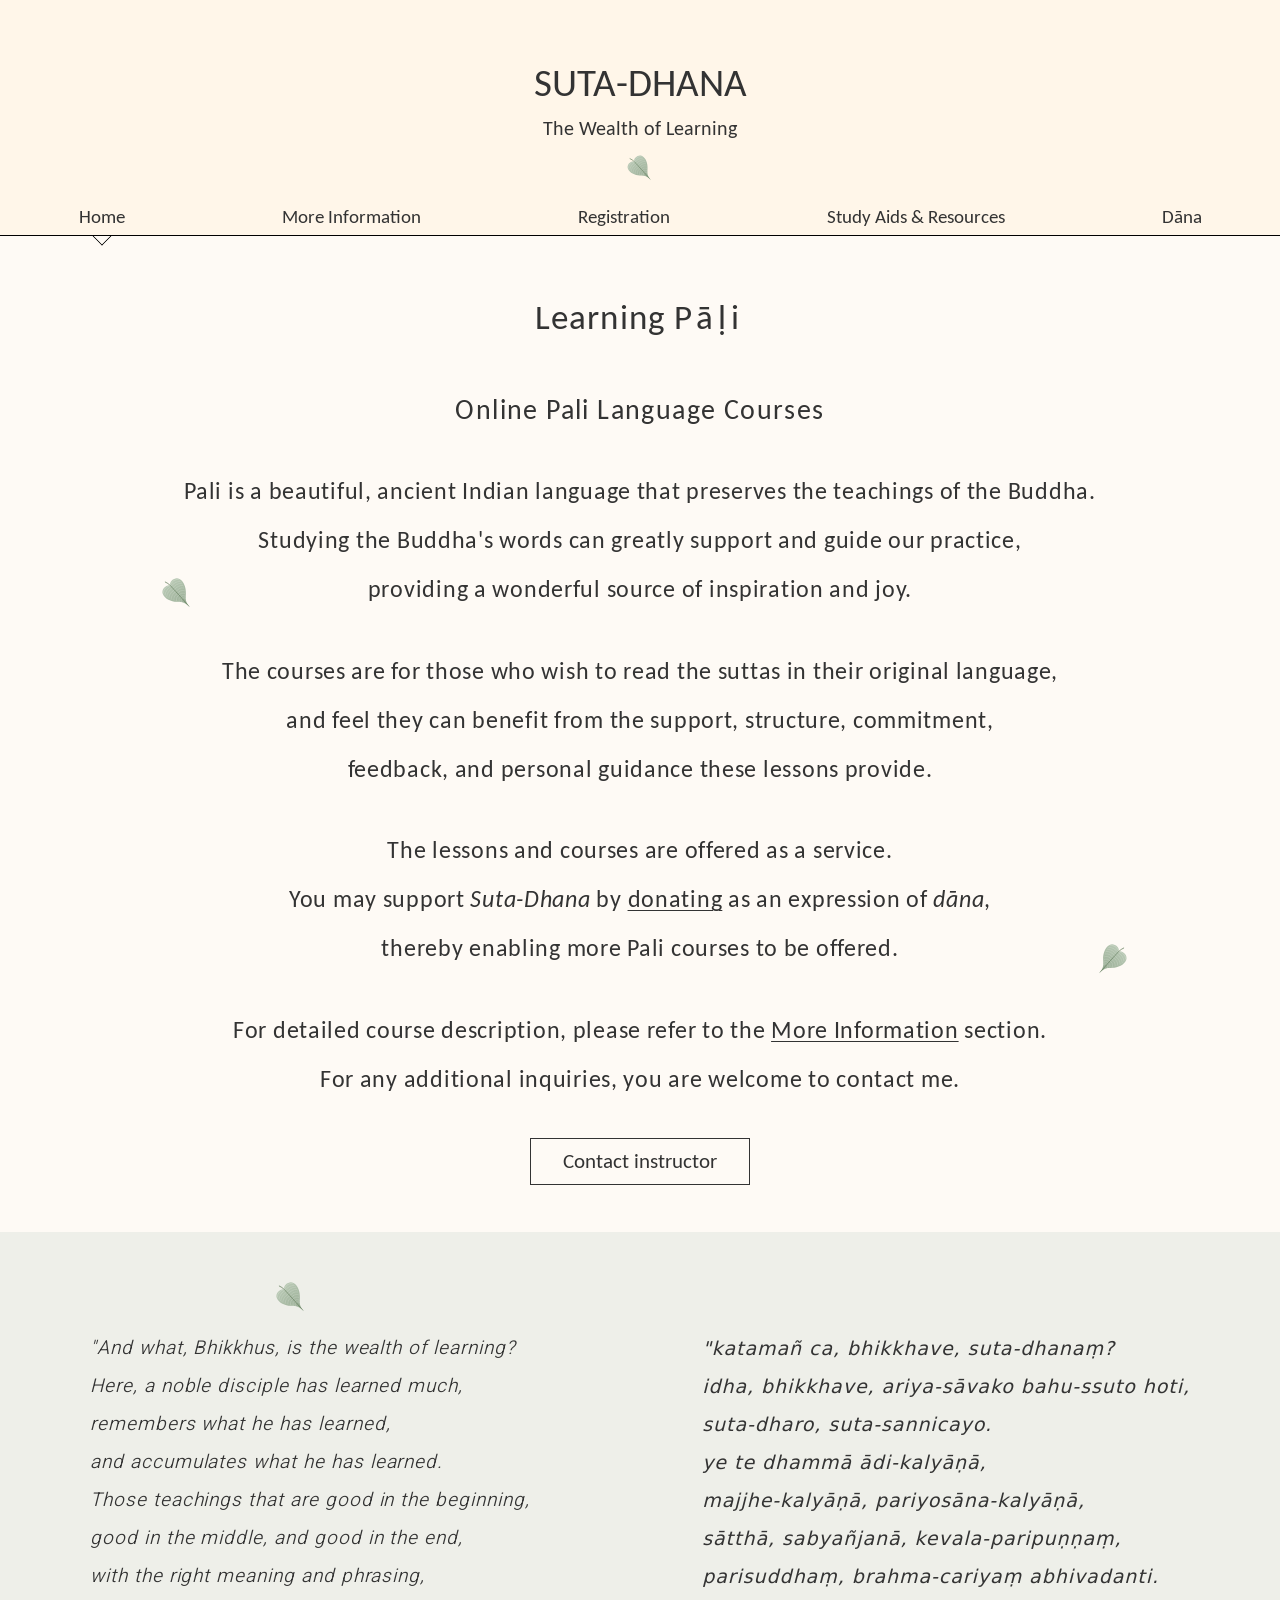
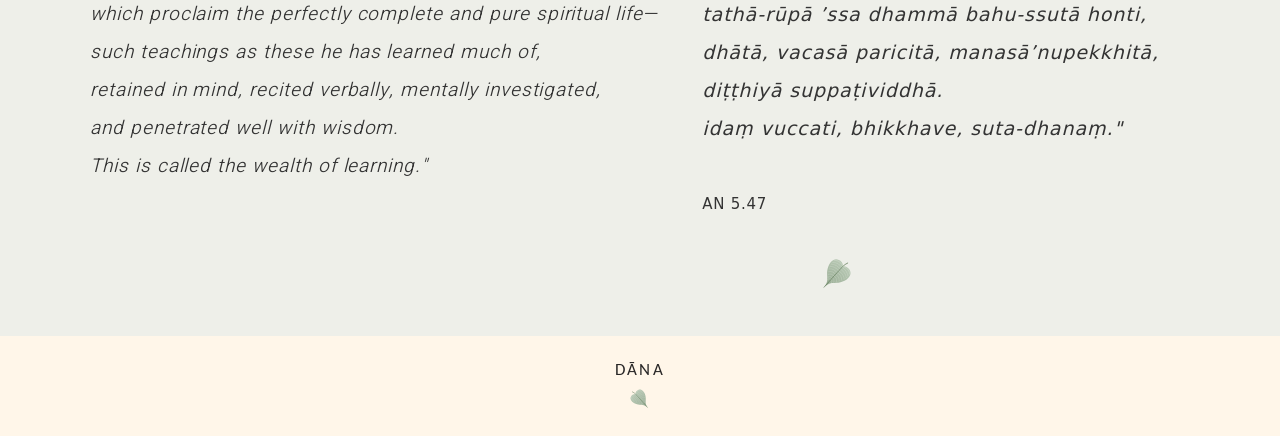
==== index.html @ a02794e3 "E-Piṭaka link, Gmail contact link, quote spacing, phone menu, self-hosted files, sitemap Co-Authored" ====
<!doctype html>
<html lang="en">
<head>
<meta charset="utf-8">
<meta name="viewport" content="width=device-width, initial-scale=1">
<title>SUTA-DHANA | Pali Language Courses</title>
<meta name="description" content="Online Pali Language Courses. The course covers all the basics of Pali grammar. By the end of the course, participants should be able to read simple Pali texts independently and be familiar with common grammatical structures and key teachings found in the suttas. SUTA-DHANA"><meta property="og:description" content="Online Pali Language Courses. The course covers all the basics of Pali grammar. By the end of the course, participants should be able to read simple Pali texts independently and be familiar with common grammatical structures and key teachings found in the suttas. SUTA-DHANA">
<meta property="og:title" content="SUTA-DHANA | Pali Language Courses">
<meta property="og:site_name" content="SUTA-DHANA">
<meta property="og:url" content="https://www.sutadhana.com/">
<meta name="google-site-verification" content="1Zi5jL2XU_an9RShy3Urpecro5rbOCZsxssGdljeDTs">
<meta name="msvalidate.01" content="31045E5BEB0F0FA9DA4D48A73254A06D">
<link rel="canonical" href="https://www.sutadhana.com/">

<link rel="icon" href="./assets/leaf.svg" type="image/svg+xml">
<link rel="preconnect" href="https://fonts.googleapis.com">
<link rel="preconnect" href="https://fonts.gstatic.com" crossorigin>
<link href="https://fonts.googleapis.com/css2?family=Carlito:ital,wght@0,400;0,700;1,400&family=Heebo:wght@300&display=swap" rel="stylesheet">
<link rel="stylesheet" href="./assets/style.css?v=8">
</head>
<body>
<a class="skip" href="#main">Skip to Main Content</a>
<header class="site-header">
  <a class="brand" href="./">SUTA-DHANA</a>
  <p class="tagline">The Wealth of Learning</p>
  <img class="leaf" src="./assets/leaf.svg" alt="" width="34" height="34">
  <nav aria-label="Site"><ul><li><a href="./" aria-current="page">Home</a></li><li><a href="./more-information/">More Information</a></li><li><a href="./registration/">Registration</a></li><li><a href="./study-aids-resources/">Study Aids &amp; Resources</a></li><li><a href="./d%C4%81na/">Dāna</a></li></ul></nav>
</header>
<main id="main">

<section class="band intro center">
  <img class="deco deco-a" src="./assets/leaf.svg" alt="" width="40" height="40">
  <img class="deco deco-b" src="./assets/leaf.svg" alt="" width="40" height="40">
  <h1 class="page-title">Learning <span class="wide">Pāḷi</span></h1>
  <h2 class="subtitle">Online Pali Language Courses</h2>
  <p>Pali is a beautiful, ancient Indian language that preserves the teachings of the Buddha.<br>Studying the Buddha's words can greatly support and guide our practice,<br>providing a wonderful source of inspiration and joy.</p>
  <p>The courses are for those who wish to read the suttas in their original language,<br>and feel they can benefit from the support, structure, commitment,<br>feedback, and personal guidance these lessons provide.</p>
  <p>The lessons and courses are offered as a service.<br>You may support <em>Suta-Dhana</em> by <a href="./d%C4%81na/">donating</a> as an expression of <em>dāna</em>,<br>thereby enabling more Pali courses to be offered.</p>
  <p>For detailed course description, please refer to the <a href="./more-information/">More Information</a> section.<br>For any additional inquiries, you are welcome to contact me.</p>
  <p><a class="btn-outline" href="https://mail.google.com/mail/?view=cm&amp;fs=1&amp;to=moris91%40gmail.com" target="_blank" rel="noopener">Contact instructor</a></p>
</section>
<section class="band quote-band">
  <img class="leaf leaf-start" src="./assets/leaf.svg" alt="" width="40" height="40">
  <div class="quote-cols">
    <blockquote lang="en">"And what, Bhikkhus, is the wealth of learning?<br>Here, a noble disciple has learned much,<br>remembers what he has learned,<br>and accumulates what he has learned.<br>Those teachings that are good in the beginning,<br>good in the middle, and good in the end,<br>with the right meaning and phrasing,<br>which proclaim the perfectly complete and pure spiritual life—<br>such teachings as these he has learned much of,<br>retained in mind, recited verbally, mentally investigated,<br>and penetrated well with wisdom.<br>This is called the wealth of learning."</blockquote>
    <div>
      <blockquote lang="pi">"katamañ ca, bhikkhave, suta-dhanaṃ?<br>idha, bhikkhave, ariya-sāvako bahu-ssuto hoti,<br>suta-dharo, suta-sannicayo.<br>ye te dhammā ādi-kalyāṇā,<br>majjhe-kalyāṇā, pariyosāna-kalyāṇā,<br>sātthā, sabyañjanā, kevala-paripuṇṇaṃ,<br>parisuddhaṃ, brahma-cariyaṃ abhivadanti.<br>tathā-rūpā ’ssa dhammā bahu-ssutā honti,<br>dhātā, vacasā paricitā, manasā’nupekkhitā,<br>diṭṭhiyā suppaṭividdhā.<br>idaṃ vuccati, bhikkhave, suta-dhanaṃ."</blockquote>
      <p class="ref">AN 5.47</p>
    </div>
  </div>
  <img class="leaf leaf-end" src="./assets/leaf.svg" alt="" width="40" height="40">
</section>

</main>
<footer class="site-footer">
  <a href="./d%C4%81na/">DĀNA</a>
  <img src="./assets/leaf.svg" alt="" width="26" height="26">
</footer>
<script>try{if("scrollRestoration" in history)history.scrollRestoration="manual";if(!location.hash)window.scrollTo(0,0);}catch(e){}</script>
</body>
</html>
---- assets/style.css ----
/* SUTA-DHANA — typography and header colors matched to the original site;
   accents shared with the Pali course app (learn.sutadhana.com) */

/* Calibri files: served from this site (assets/fonts, added at deploy);
   the Wix copies are a fallback until then. */
@font-face { font-family: "SD Calibri Light"; font-display: swap;
  src: url("fonts/calibri-light.woff2") format("woff2"),
       url("https://static.wixstatic.com/ufonts/1305c3_b148631cfd154436a624ee6597fe7682/woff2/file.woff2") format("woff2"); }
@font-face { font-family: "SD Calibri"; font-display: swap;
  src: url("fonts/calibri.woff2") format("woff2"),
       url("https://static.wixstatic.com/ufonts/343069_4415df9871d943c59d432c7dc4fa5beb/woff2/file.woff2") format("woff2"); }
@font-face { font-family: "SD Calibri Bold"; font-weight: 700; font-display: swap;
  src: url("fonts/calibri-bold.woff2") format("woff2"),
       url("https://static.wixstatic.com/ufonts/343069_fca013bff4a24d8c90afe352e06c98c0/woff2/file.woff2") format("woff2"); }

@font-face { font-family: "SD Heebo"; font-weight: 300; font-display: swap;
  src: url("fonts/heebo.woff2") format("woff2"),
       url("https://static.parastorage.com/tag-bundler/api/v1/fonts-cache/googlefont/woff2/s/heebo/v15/NGSpv5_NC0k9P_v6ZUCbLRAHxK1EiSysd0mm.woff2") format("woff2"); }

:root {
  --frame: #FFF6E9;      /* header & footer, as on the original site */
  --surface: #FEFAF5;    /* page */
  --soft: #EEEFE9;       /* alternating bands */
  --ink: #333333;
  --muted: #5F655C;
  --line: #D8D3C4;
  --accent: #5E6E58;     /* sage, shared with the course app */
  --accent-hover: #45523F;
  --accent-ink: #FEFAF5;
  --closed: #FFBABA;
  --hl: #E5F0FE;
  --light: "SD Calibri Light", "Calibri Light", Carlito, Calibri, "Segoe UI", sans-serif;
  --reg: "SD Calibri", Calibri, Carlito, "Segoe UI", sans-serif;
  --bold: "SD Calibri Bold", Calibri, Carlito, "Segoe UI", sans-serif;
  --quote: "SD Heebo", "Heebo", sans-serif;
  --col: 980px;
}
* { box-sizing: border-box; }
html { scroll-behavior: auto; }
body { margin: 0; min-height: 100vh; display: flex; flex-direction: column; background: var(--surface); color: var(--ink);
  font-family: var(--light); font-size: 24px; line-height: 2.05; letter-spacing: .03em; -webkit-text-size-adjust: 100%; -webkit-font-smoothing: antialiased; -moz-osx-font-smoothing: grayscale;
  font-variant-ligatures: common-ligatures; }
main { flex: 1 0 auto; }
a { color: var(--ink); text-decoration: underline; text-underline-offset: 3px; text-decoration-thickness: 1px; }
a:hover { color: var(--accent); }
img { max-width: 100%; }
em { font-style: italic; }
.skip { position: absolute; left: -9999px; }
.skip:focus { left: 16px; top: 8px; background: var(--surface); padding: 4px 8px; z-index: 9; }

/* Header */
.site-header { background: var(--frame); text-align: center; padding: 54px 0 0; border-bottom: 1px solid #000; }
.brand { font-family: var(--reg); font-size: 39px; line-height: 1.5; color: var(--ink); text-decoration: none; letter-spacing: 0; }
.brand:hover { color: var(--ink); }
.tagline { margin: 0 0 4px; font-size: 20px; line-height: 1.5; letter-spacing: 0; }
.site-header .leaf { display: block; margin: 8px auto 13px; }
nav ul { list-style: none; margin: 0; padding: 0; display: flex; }
nav li { flex: 1 1 auto; }
nav a { display: block; position: relative; padding: 0 8px; font-size: 19px; line-height: 37px; letter-spacing: 0; color: var(--ink); text-decoration: none; white-space: nowrap; }
nav a:hover { color: var(--accent); }
nav a[aria-current="page"]::after { content: ""; position: absolute; left: 50%; bottom: -1px; width: 13px; height: 13px; background: var(--surface);
  border-right: 1px solid #000; border-bottom: 1px solid #000; transform: translate(-50%, 50%) rotate(45deg); clip-path: polygon(100% 0, 100% 100%, 0 100%); }

/* Bands: one centered column */
.band { padding-block: 57px 64px; padding-inline: max(16px, calc((100% - var(--col)) / 2)); }
.center { text-align: center; }
.right { text-align: right; }
.soft { background: var(--soft); }
.page-title { font-family: var(--reg); font-weight: 400; font-size: 35px; line-height: 1.4; letter-spacing: .03em; margin: 0 0 47px; text-wrap: balance; }
.page-title .wide { letter-spacing: .15em; }
.subtitle { font-family: var(--reg); font-weight: 400; font-size: 28px; line-height: 1.48; letter-spacing: .05em; margin: 0 0 36px; }
.subtitle.light { font-family: var(--light); font-size: 31px; letter-spacing: 0; }
.intro p { margin: 0 0 32px; }
.intro p:last-child { margin-bottom: 0; }
.prose { padding-block: 29px 64px; padding-inline: max(16px, calc((100% - 1040px) / 2)); }
.prose .page-title { margin-bottom: 49px; }
.prose h3 { font-family: var(--bold); font-weight: 700; font-size: 27px; line-height: inherit; margin: 0; }
.prose p { margin: 0 0 33px; }
.btn-outline, .btn, button { display: inline-block; font-family: var(--reg); font-size: 21px; letter-spacing: 0; line-height: 1.4; text-decoration: none; cursor: pointer; }
.btn-outline { border: 1px solid var(--ink); color: var(--ink); background: transparent; padding: 8px 32px; }
.btn-outline:hover { background: var(--accent); border-color: var(--accent); color: var(--accent-ink); }
.btn, button { border: 0; background: var(--accent); color: var(--accent-ink); border-radius: 999px; padding: 8px 42px; }
.btn:hover, button:hover { background: var(--accent-hover); color: var(--accent-ink); }

/* Home: floating leaves and the AN 5.47 quote, placed as on the original */
.intro { position: relative; padding-bottom: 47px; }
.deco { position: absolute; width: 40px; height: 40px; }
.deco-a { top: 337px; left: calc(50% - 483px); }
.deco-b { top: 703px; left: calc(50% + 452px); transform: scaleX(-1); }
.quote-band { background: var(--soft); padding-block: 45px 42px; padding-inline: max(16px, calc((100% - 1100px) / 2)); }
.quote-band .leaf { display: block; }
.leaf-start { margin-left: 181px; }
.leaf-end { margin-left: 726px; transform: scaleX(-1); }
.quote-cols { display: grid; grid-template-columns: auto auto; justify-content: space-between; column-gap: 56px; text-align: left; margin: 12px 0 20px; }
.quote-cols > * { min-width: 0; }
blockquote { margin: 0; font-family: var(--quote); font-weight: 300; font-style: italic; font-size: 19px; line-height: 2; letter-spacing: .05em; }
blockquote[lang="pi"], .ref { font-family: Tahoma, Verdana, "DejaVu Sans", sans-serif; font-weight: 400; }
@media (min-width: 1150px) { blockquote { white-space: nowrap; } }
@media (max-width: 1149px) { .quote-cols { grid-template-columns: 1fr 1fr; } }
.ref { font-size: 15px; line-height: 2; letter-spacing: .05em; margin-top: 42px; }

/* Resources */
.toc-band { padding-block: 32px 30px; border-bottom: 1px solid var(--ink); }
.toc-band .page-title { margin-bottom: 43px; }
.toc-h { font-family: var(--reg); font-weight: 400; font-size: 31px; line-height: 1.3; letter-spacing: .03em; margin: 0 0 10px; }
ul.toc { margin: 0; padding-left: 39px; font-family: var(--light); font-size: 23px; line-height: 1.9; letter-spacing: .05em; }
ul.toc li::marker { color: var(--ink); }
.res-band { padding-block: 20px 70px; }
.res-band .section-h { padding-left: 25px; }
.section-h { font-family: var(--reg); font-weight: 400; font-size: 34px; line-height: 1.3; letter-spacing: .03em; margin: 0 0 28px; scroll-margin-top: 16px; }
ul.links { margin: 0; padding-left: 66px; line-height: 1.4; }
ul.links li { margin-bottom: 35px; }
ul.links li:last-child { margin-bottom: 0; }
ul.recs { list-style: none; padding: 0; margin: 0; line-height: 2.2; }

/* Registration */
.courses { padding-left: 1.2em; line-height: 1.2; }
.hl { background: var(--hl); }
.status.closed { background: var(--closed); padding: 0 4px; }
.card { background: var(--surface); border: 1px solid var(--muted); border-radius: 6px; box-shadow: 0 1px 2px rgba(51,51,51,.05), 0 4px 14px rgba(51,51,51,.06); padding: 24px; }
.form { display: grid; grid-template-columns: 1fr 1fr; gap: 14px 18px; max-width: 620px; margin: 32px auto 0; text-align: left; font-family: var(--reg); letter-spacing: 0; }
.form.narrow { max-width: 480px; }
.form label { display: flex; flex-direction: column; font-size: 17px; line-height: 1.4; gap: 4px; }
.form .full { grid-column: 1 / -1; }
.row3 { grid-column: 1 / -1; display: grid; grid-template-columns: 1fr 1fr 2fr; gap: 14px; }
input, select, textarea { font: inherit; font-size: 17px; color: var(--ink); background: #F7F7F4; border: 1px solid #A9AFA5; border-radius: 4px; padding: 6px 10px; width: 100%; }
input:focus, select:focus, textarea:focus { outline: 2px solid var(--accent); outline-offset: 1px; }
.hp { display: none; }

/* Dāna: the donation box, embedded as on the original site */
.dana-embed { padding: 0; }
.dana-embed iframe { display: block; width: 100%; height: 1095px; border: 0; background: var(--surface); }

/* Footer */
.site-footer { background: var(--frame); text-align: center; padding: 22px 16px 24px; display: flex; flex-direction: column; align-items: center; gap: 4px; }
.site-footer a { font-family: var(--light); color: #282626; text-decoration: none; font-size: 17px; letter-spacing: .12em; line-height: 1.4; }
.site-footer a:hover { color: var(--accent); }

@media (max-width: 760px) {
  body { font-size: 19px; line-height: 1.8; }
  .site-header { padding-top: 30px; }
  .brand { font-size: 33px; }
  nav ul { justify-content: center; flex-wrap: wrap; }
  nav li { flex: 0 0 auto; }
  nav a { font-size: 17px; line-height: 30px; padding: 0 10px 6px; }
  nav a[aria-current="page"] { font-family: var(--bold); font-weight: 700; }
  nav a[aria-current="page"]::after { display: none; }
  .band { padding-block: 44px; }
  .page-title { font-size: 29px; margin-bottom: 26px; }
  .subtitle { font-size: 23px; }
  .quote-cols { grid-template-columns: 1fr; gap: 28px; }
  .deco { display: none; }
  .leaf-start, .leaf-end { margin-left: auto; margin-right: auto; }
  .form, .row3 { grid-template-columns: 1fr; }
  ul.links { padding-left: 24px; }
  .res-band .section-h { padding-left: 0; }
  ul.toc { padding-left: 24px; }
  ul.links li { margin-bottom: 22px; }
  .section-h { font-size: 28px; }
  .dana-embed iframe { height: 1300px; }
}

/* Form result message */
.form-msg { margin: 4px 0 0; font-size: 17px; line-height: 1.5; padding: 10px 14px; border-radius: 4px; }
.form-msg.ok { background: #E3EEDF; color: #2F5233; }
.form-msg.err { background: #F8E1DC; color: #7A2E1E; }
.form-msg.err a { color: inherit; }
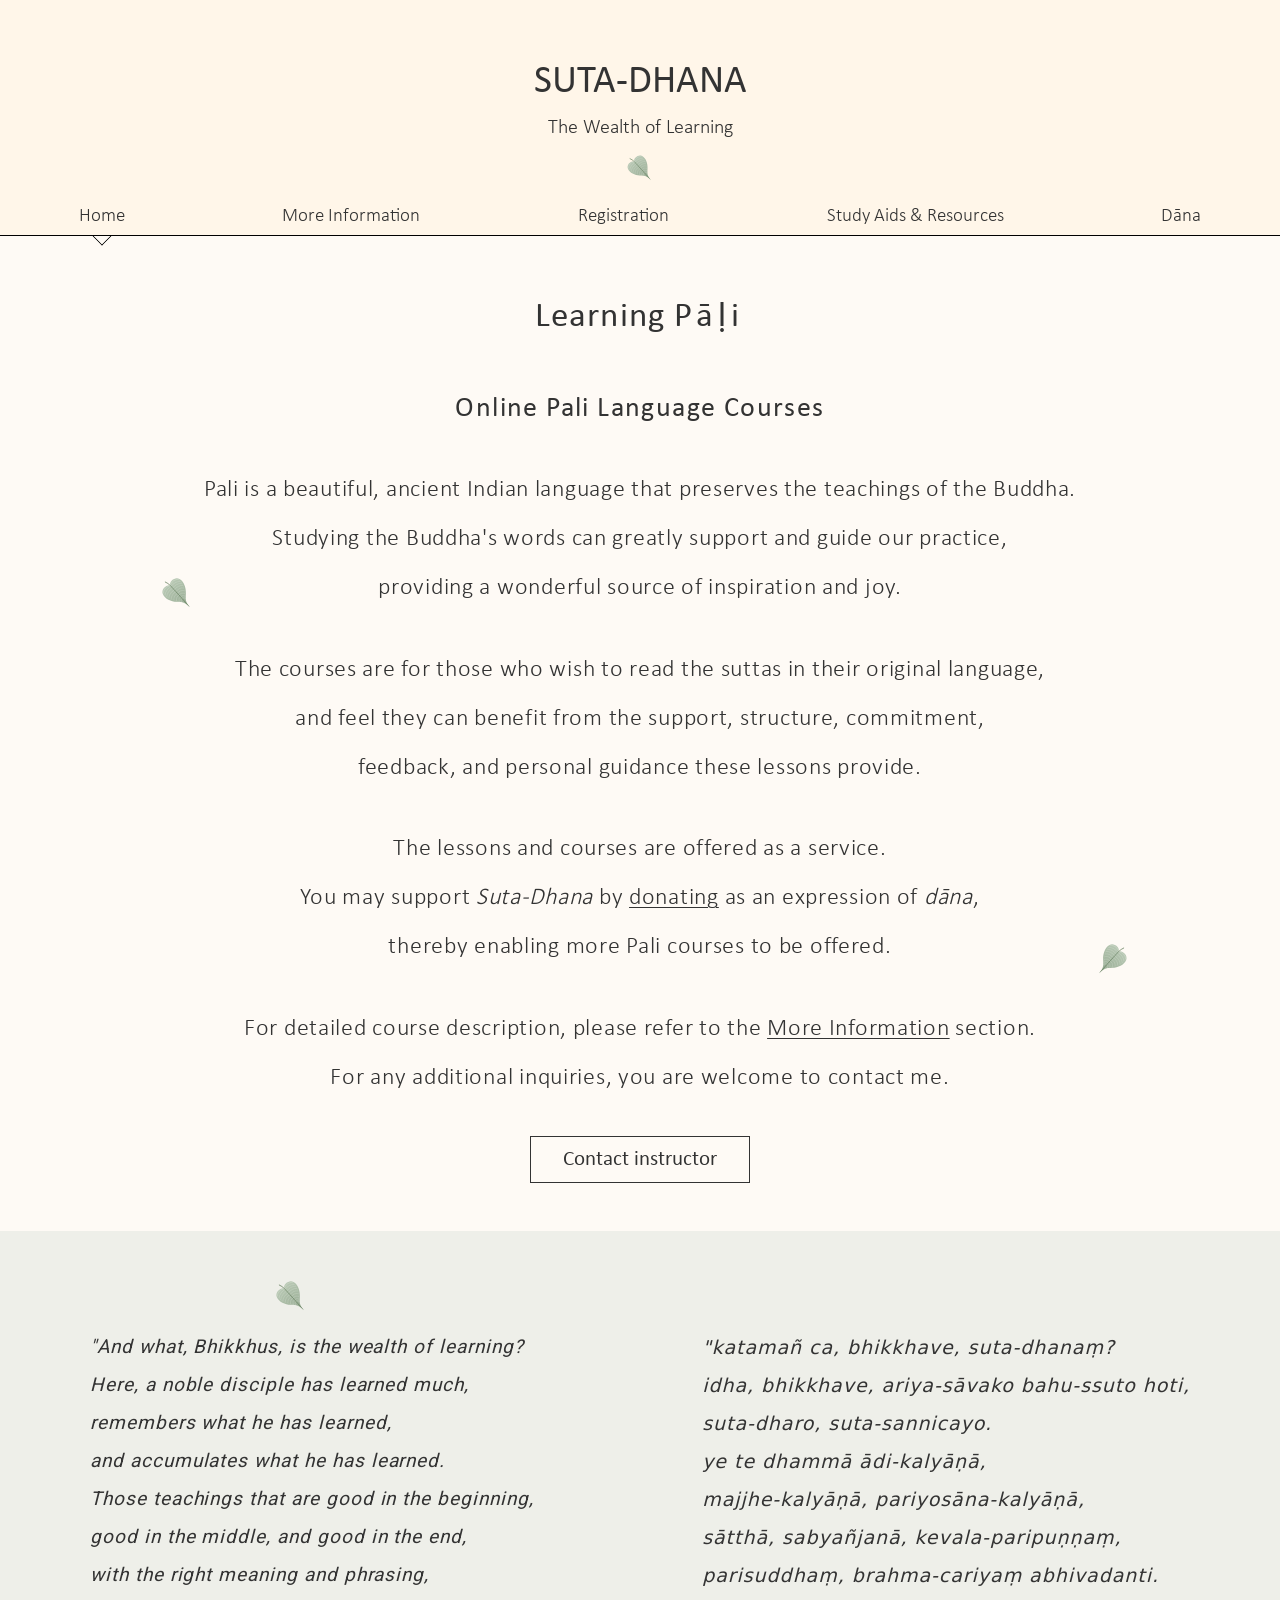
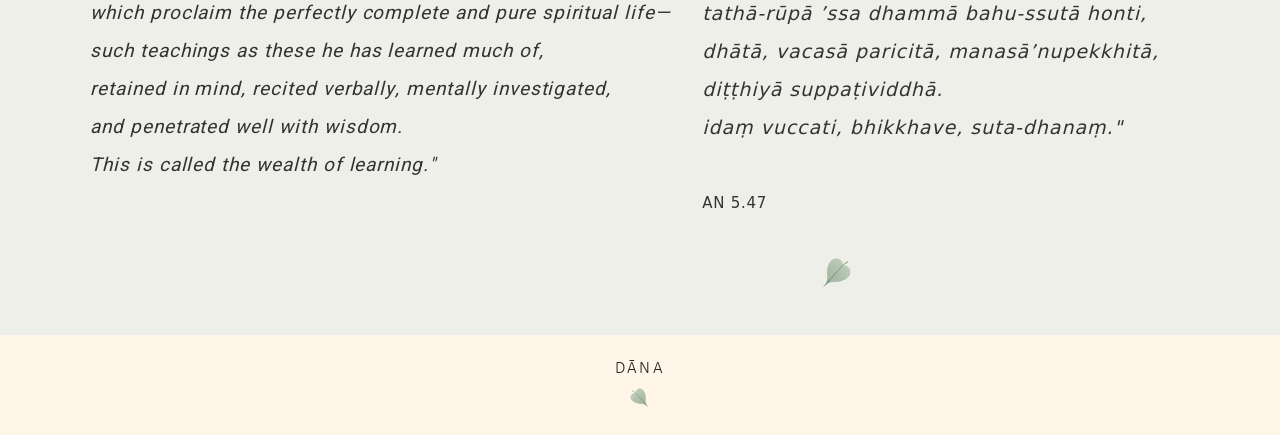
==== commit 754a6e5b: "Add Cloudflare Web Analytics to all pages Co-Authored-By: Claude Opus 5.5 <noreply@anthropic.com> Cl" ====
--- a/index.html
+++ b/index.html
@@ -57,5 +57,6 @@
   <img src="./assets/leaf.svg" alt="" width="26" height="26">
 </footer>
 <script>try{if("scrollRestoration" in history)history.scrollRestoration="manual";if(!location.hash)window.scrollTo(0,0);}catch(e){}</script>
+<!-- Cloudflare Web Analytics --><script defer src='https://static.cloudflareinsights.com/beacon.min.js' data-cf-beacon='{"token": "a567cd92b4b54e6aac4dd3707e3bd36f"}'></script><!-- End Cloudflare Web Analytics -->
 </body>
 </html>
--- a/assets/style.css
+++ b/assets/style.css
@@ -127,9 +127,25 @@
 input:focus, select:focus, textarea:focus { outline: 2px solid var(--accent); outline-offset: 1px; }
 .hp { display: none; }
 
-/* Dāna: the donation box, embedded as on the original site */
-.dana-embed { padding: 0; }
-.dana-embed iframe { display: block; width: 100%; height: 1095px; border: 0; background: var(--surface); }
+/* Dāna: donation box (card or PayPal) */
+.dana .intro { max-width: 820px; margin: 0 auto; padding-bottom: 0; text-align: left; }
+.dana-box { max-width: 520px; margin: 44px auto 0; padding: 26px 24px 22px; font-family: var(--reg); letter-spacing: 0; line-height: 1.4; }
+.dana-h { font-family: var(--reg); font-weight: 400; font-size: 22px; margin: 0 0 16px; }
+.dana-amounts { display: grid; grid-template-columns: repeat(3, 1fr); gap: 10px; }
+.dana-amounts button { border-radius: 8px; padding: 0; height: 50px; font-size: 21px; background: var(--soft); color: var(--ink); border: 1px solid var(--line); }
+.dana-amounts button:hover { background: var(--line); color: var(--ink); }
+.dana-amounts button[aria-pressed="true"] { background: var(--accent); border-color: var(--accent); color: var(--accent-ink); }
+.dana-other { display: flex; align-items: center; gap: 8px; margin-top: 12px; border: 1px solid #A9AFA5; border-radius: 8px; padding: 0 14px; background: #F7F7F4; }
+.dana-other span { font-size: 20px; color: var(--muted); }
+.dana-other input { border: 0; background: transparent; padding: 0; height: 48px; font-size: 20px; }
+.dana-other input:focus { outline: none; }
+.dana-other:focus-within { outline: 2px solid var(--accent); outline-offset: 1px; }
+.dana-note { font-size: 16px; color: var(--muted); margin: 16px 0 0; }
+#dana-buttons { margin-top: 18px; min-height: 120px; }
+.dana-wait { font-size: 17px; color: var(--muted); margin: 0; padding-top: 24px; }
+.dana-msg { font-size: 16px; color: #7A2E1E; min-height: 1em; margin: 6px 0 0; }
+.dana-done { margin-top: 44px; }
+.dana-done p { margin: 0 0 12px; }
 
 /* Footer */
 .site-footer { background: var(--frame); text-align: center; padding: 22px 16px 24px; display: flex; flex-direction: column; align-items: center; gap: 4px; }
@@ -157,7 +173,6 @@
   ul.toc { padding-left: 24px; }
   ul.links li { margin-bottom: 22px; }
   .section-h { font-size: 28px; }
-  .dana-embed iframe { height: 1300px; }
 }
 
 /* Form result message */
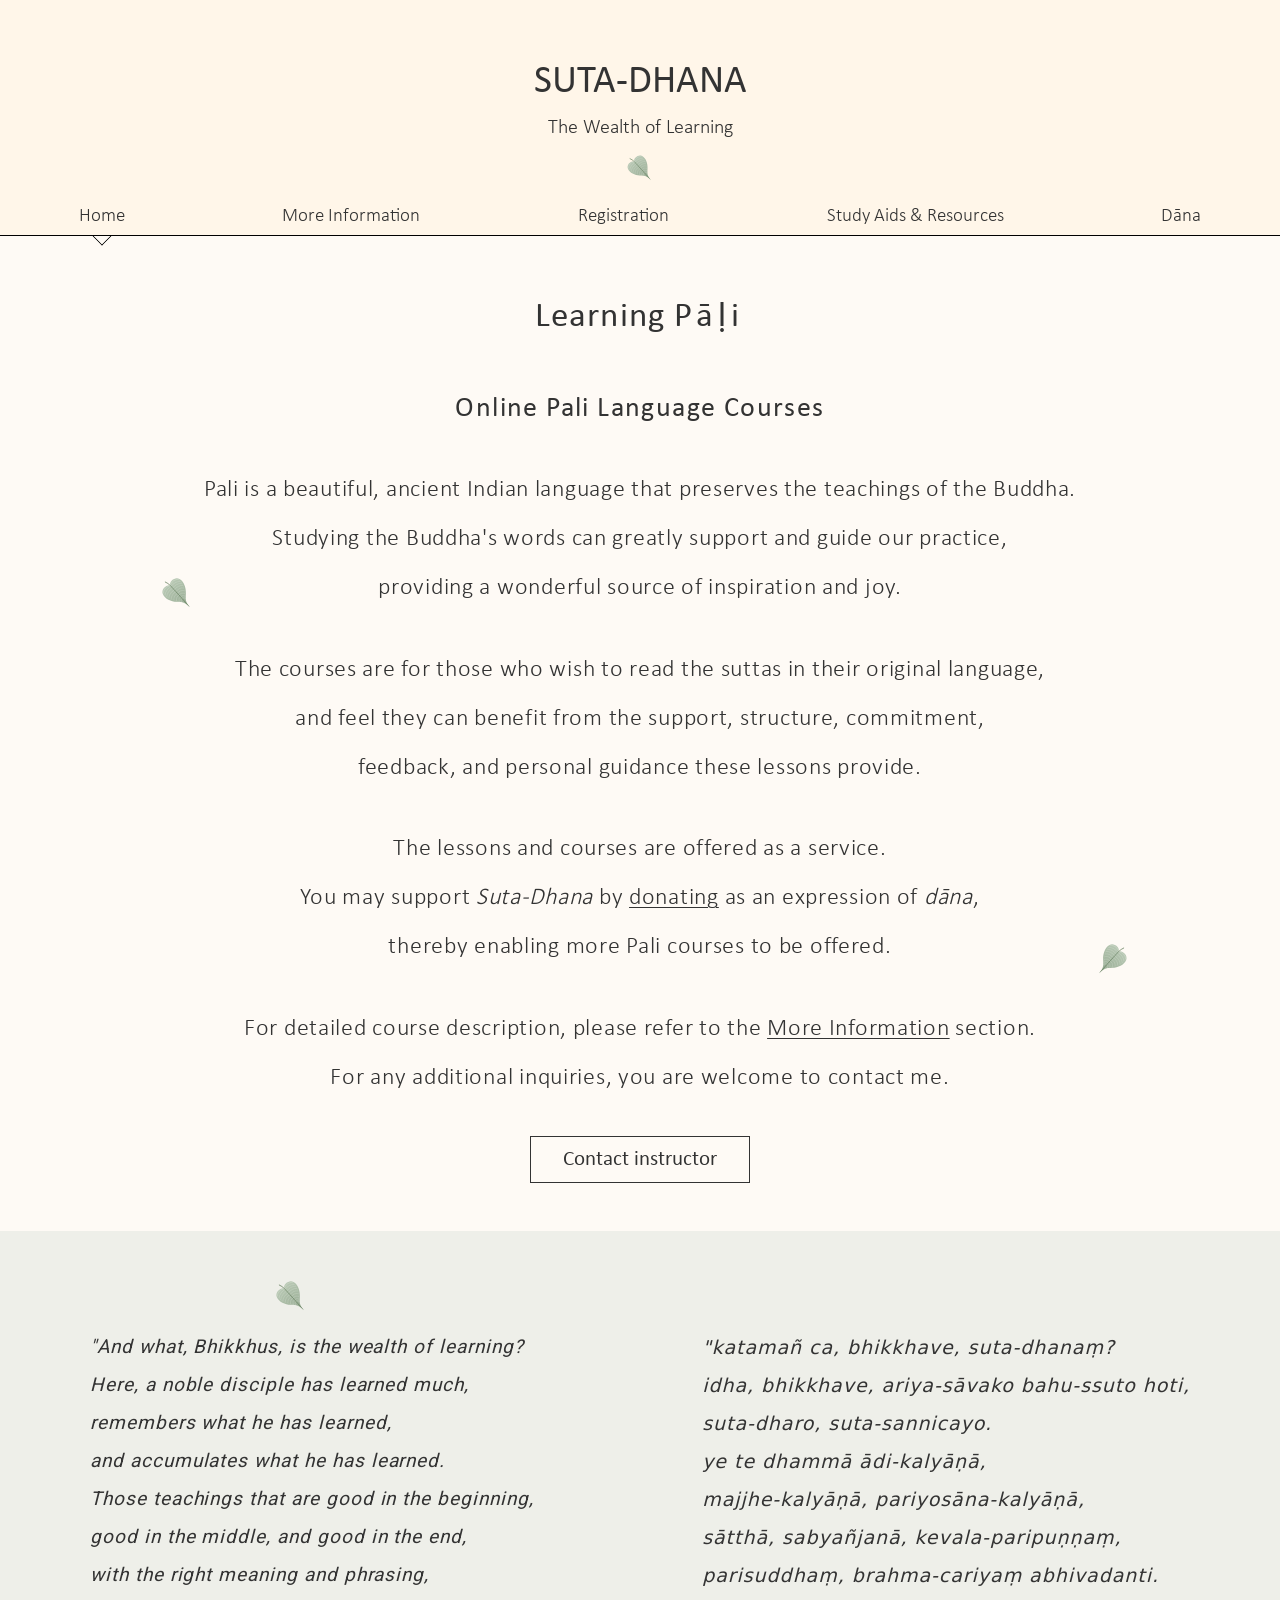
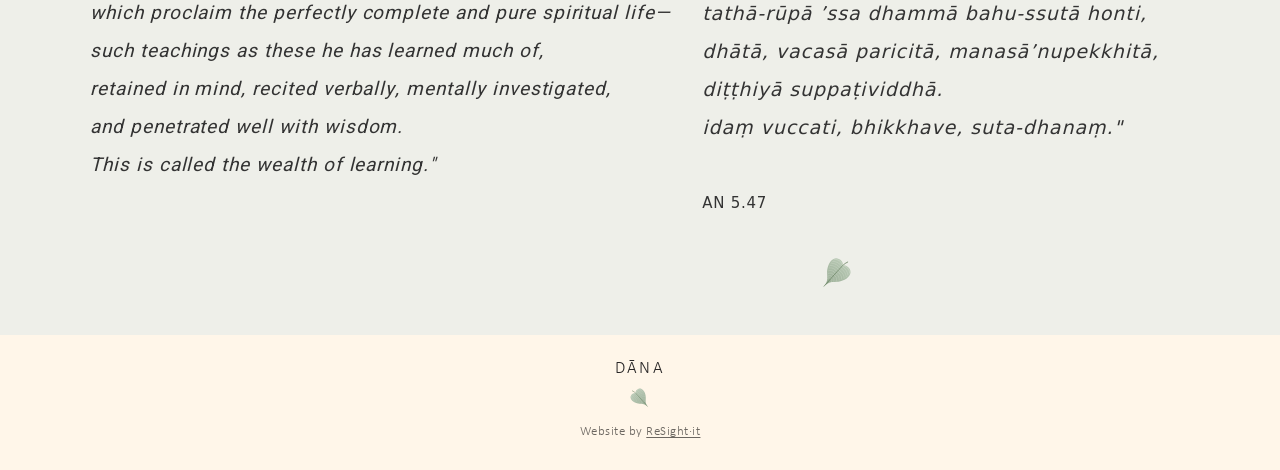
==== commit 5d3642c4: "Footer credit: Website by ReSight·it Co-Authored-By: Claude Sonnet 5.5 <noreply@anthropic.com> Claud" ====
--- a/index.html
+++ b/index.html
@@ -3,20 +3,31 @@
 <head>
 <meta charset="utf-8">
 <meta name="viewport" content="width=device-width, initial-scale=1">
-<title>SUTA-DHANA | Pali Language Courses</title>
-<meta name="description" content="Online Pali Language Courses. The course covers all the basics of Pali grammar. By the end of the course, participants should be able to read simple Pali texts independently and be familiar with common grammatical structures and key teachings found in the suttas. SUTA-DHANA"><meta property="og:description" content="Online Pali Language Courses. The course covers all the basics of Pali grammar. By the end of the course, participants should be able to read simple Pali texts independently and be familiar with common grammatical structures and key teachings found in the suttas. SUTA-DHANA">
-<meta property="og:title" content="SUTA-DHANA | Pali Language Courses">
-<meta property="og:site_name" content="SUTA-DHANA">
+<title>Learn Pali Online – Pali Language Courses | Suta-Dhana</title>
+<meta name="description" content="Online Pali (Pāḷi) courses for reading the Buddha’s words in the original language. Small Zoom groups with a personal teacher, offered on a dāna basis.">
+<link rel="canonical" href="https://www.sutadhana.com/">
+<meta property="og:type" content="website">
+<meta property="og:site_name" content="Suta-Dhana">
+<meta property="og:title" content="Learn Pali Online – Pali Language Courses | Suta-Dhana">
+<meta property="og:description" content="Online Pali (Pāḷi) courses for reading the Buddha’s words in the original language. Small Zoom groups with a personal teacher, offered on a dāna basis.">
 <meta property="og:url" content="https://www.sutadhana.com/">
+<meta property="og:image" content="https://www.sutadhana.com/assets/share.png">
+<meta property="og:image:width" content="1200">
+<meta property="og:image:height" content="630">
+<meta property="og:image:alt" content="SUTA-DHANA – Online Pāḷi Language Courses">
+<meta property="og:locale" content="en_US">
+<meta name="twitter:card" content="summary_large_image">
+<script type="application/ld+json">{"@context":"https://schema.org","@graph":[{"@type":"EducationalOrganization","@id":"https://www.sutadhana.com/#org","name":"Suta-Dhana","alternateName":"SUTA-DHANA","url":"https://www.sutadhana.com/","logo":"https://www.sutadhana.com/assets/share.png","slogan":"The Wealth of Learning","description":"Online Pali (Pāḷi) language courses for reading the Buddha's discourses (suttas) in the original language. Offered as a service, on a dāna basis.","founder":{"@id":"https://www.sutadhana.com/#mor"},"email":"moris91@gmail.com","sameAs":["https://learn.sutadhana.com/"]},{"@type":"Person","@id":"https://www.sutadhana.com/#mor","name":"Mor Ifrah","jobTitle":"Pali teacher","url":"https://www.sutadhana.com/more-information/","nationality":"Israel","knowsAbout":["Pali language","Pali grammar","Pali Canon","Suttas","Theravada Buddhism"],"description":"Pali teacher who has studied regularly with Ven. Bhikkhu Bodhi since 2019 and has led online Pali study sessions through Pariyatti.org since 2020."},{"@type":"WebSite","@id":"https://www.sutadhana.com/#site","url":"https://www.sutadhana.com/","name":"Suta-Dhana","inLanguage":"en","publisher":{"@id":"https://www.sutadhana.com/#org"}}]}</script>
+
 <meta name="google-site-verification" content="1Zi5jL2XU_an9RShy3Urpecro5rbOCZsxssGdljeDTs">
 <meta name="msvalidate.01" content="31045E5BEB0F0FA9DA4D48A73254A06D">
-<link rel="canonical" href="https://www.sutadhana.com/">
 
 <link rel="icon" href="./assets/leaf.svg" type="image/svg+xml">
 <link rel="preconnect" href="https://fonts.googleapis.com">
 <link rel="preconnect" href="https://fonts.gstatic.com" crossorigin>
 <link href="https://fonts.googleapis.com/css2?family=Carlito:ital,wght@0,400;0,700;1,400&family=Heebo:wght@300&display=swap" rel="stylesheet">
-<link rel="stylesheet" href="./assets/style.css?v=8">
+<link rel="preload" href="./assets/fonts/calibri-light.woff2" as="font" type="font/woff2" crossorigin>
+<link rel="stylesheet" href="./assets/style.css?v=9">
 </head>
 <body>
 <a class="skip" href="#main">Skip to Main Content</a>
@@ -55,6 +66,7 @@
 <footer class="site-footer">
   <a href="./d%C4%81na/">DĀNA</a>
   <img src="./assets/leaf.svg" alt="" width="26" height="26">
+  <p class="credit">Website by <a href="https://resightit.com/?utm_source=sutadhana&utm_medium=footer&utm_campaign=website-credit" target="_blank" rel="noopener">ReSight·it</a></p>
 </footer>
 <script>try{if("scrollRestoration" in history)history.scrollRestoration="manual";if(!location.hash)window.scrollTo(0,0);}catch(e){}</script>
 <!-- Cloudflare Web Analytics --><script defer src='https://static.cloudflareinsights.com/beacon.min.js' data-cf-beacon='{"token": "a567cd92b4b54e6aac4dd3707e3bd36f"}'></script><!-- End Cloudflare Web Analytics -->
--- a/assets/style.css
+++ b/assets/style.css
@@ -180,3 +180,17 @@
 .form-msg.ok { background: #E3EEDF; color: #2F5233; }
 .form-msg.err { background: #F8E1DC; color: #7A2E1E; }
 .form-msg.err a { color: inherit; }
+
+/* Apple Pay link (shown only on Apple devices) */
+.dana-or { display: flex; align-items: center; gap: 12px; margin: 14px 0 12px; font-size: 15px; color: var(--muted); }
+.dana-or::before, .dana-or::after { content: ""; flex: 1; border-top: 1px solid var(--line); }
+.apple-pay-link { display: block; text-decoration: none; }
+.apple-pay-btn { display: block; height: 45px; border-radius: 23px; background: #000 no-repeat center / auto 21px url("data:image/svg+xml,%3Csvg xmlns='http://www.w3.org/2000/svg' viewBox='0 0 105 43'%3E%3Cpath fill='%23fff' d='M19.2 5.6c-1.2 1.4-3.1 2.5-5 2.4-.3-1.9.7-4 1.8-5.2C17.2 1.3 19.2.3 20.9.2c.2 2-.6 4-1.7 5.4zm1.7 2.7c-2.8-.2-5.1 1.6-6.4 1.6-1.3 0-3.3-1.5-5.5-1.5-2.8 0-5.4 1.7-6.9 4.2-3 5.1-.8 12.7 2.1 16.9 1.4 2.1 3.1 4.3 5.3 4.2 2.1-.1 2.9-1.4 5.5-1.4 2.5 0 3.3 1.4 5.5 1.3 2.3 0 3.7-2.1 5.1-4.1 1.6-2.3 2.2-4.6 2.3-4.7-.1 0-4.4-1.7-4.5-6.7 0-4.2 3.4-6.2 3.6-6.3-2-2.9-5-3.2-6.1-3.3z'/%3E%3Ctext x='35' y='31' fill='%23fff' font-family='-apple-system,Helvetica,Arial,sans-serif' font-size='27' font-weight='500'%3EPay%3C/text%3E%3C/svg%3E"); }
+@supports (-webkit-appearance: -apple-pay-button) {
+  .apple-pay-btn { -webkit-appearance: -apple-pay-button; -apple-pay-button-type: donate; -apple-pay-button-style: black; background: none; }
+}
+.apple-pay-link:hover .apple-pay-btn { opacity: .88; }
+
+.site-footer .credit { margin: 4px 0 0; font-family: var(--light); font-size: 13px; letter-spacing: .04em; color: #6b6660; }
+.site-footer .credit a { font-size: inherit; letter-spacing: inherit; color: inherit; text-decoration: underline; text-underline-offset: 2px; }
+.site-footer .credit a:hover { color: var(--accent); }
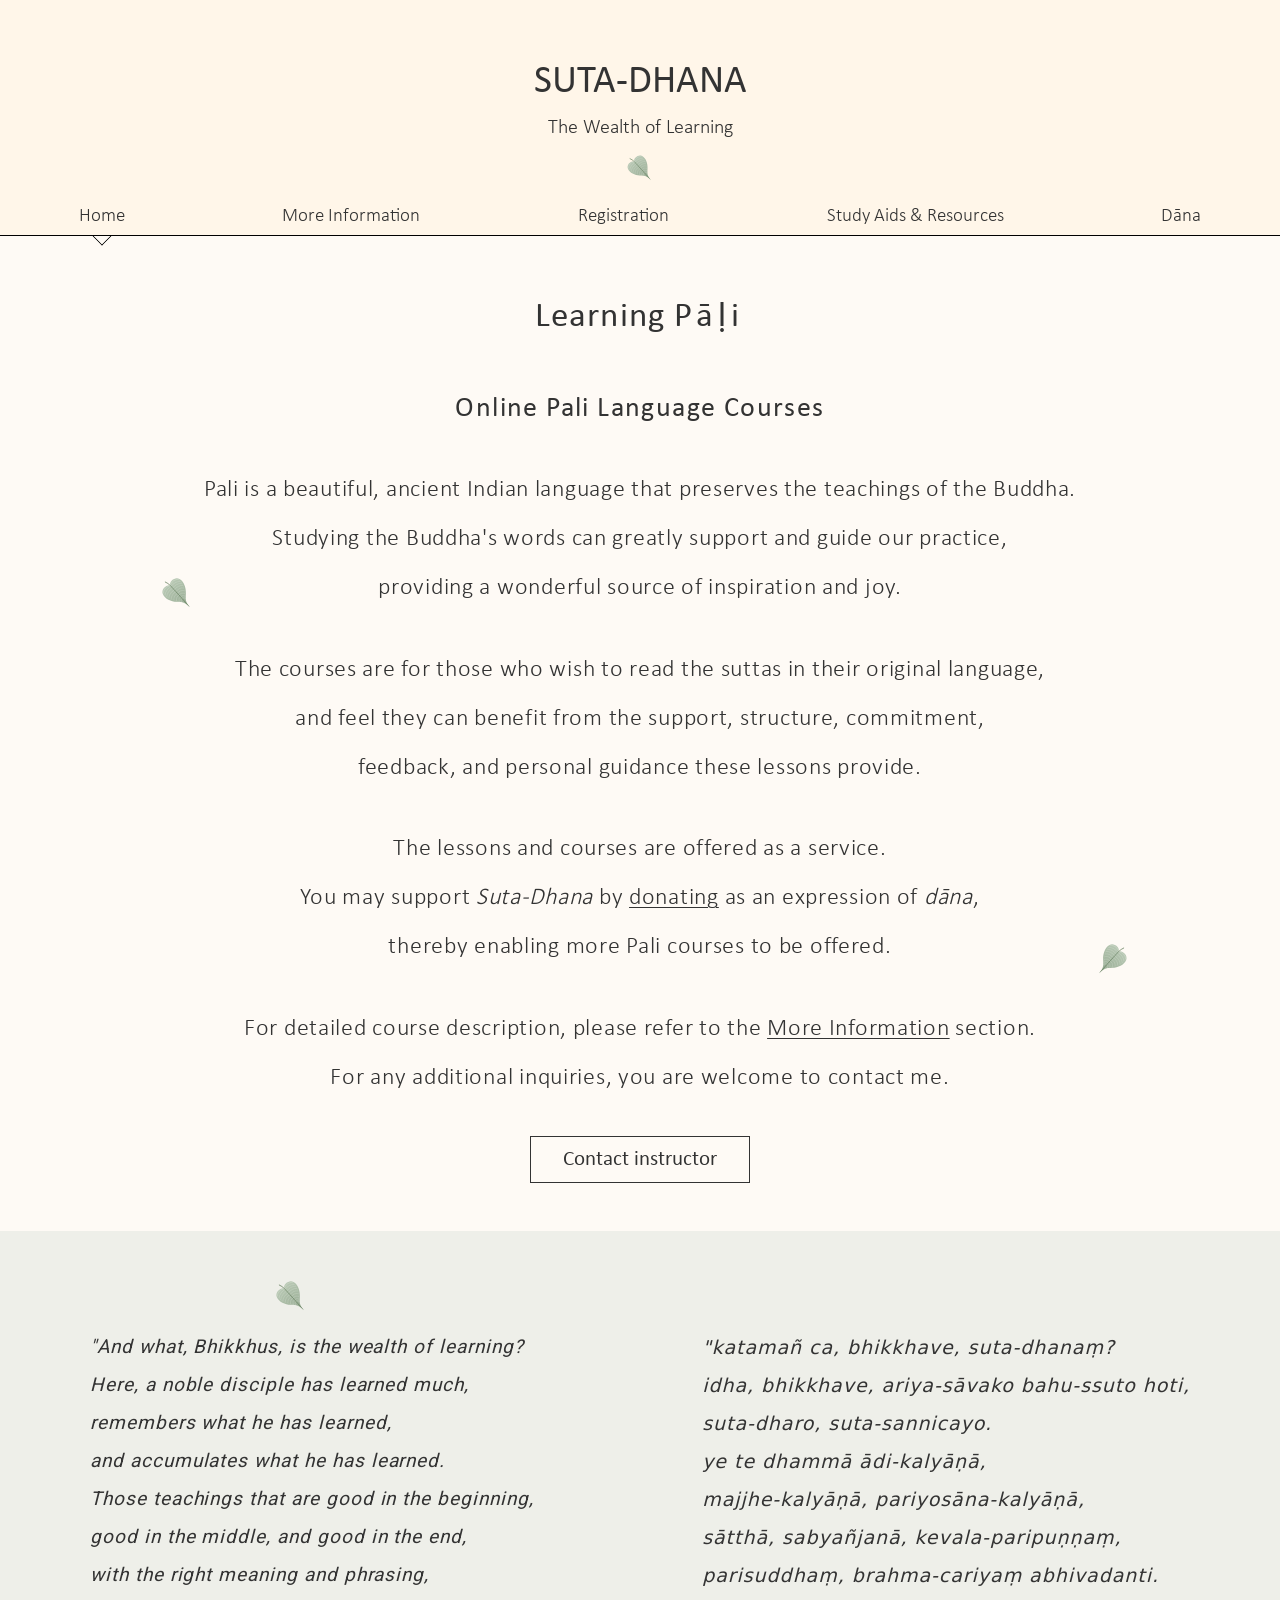
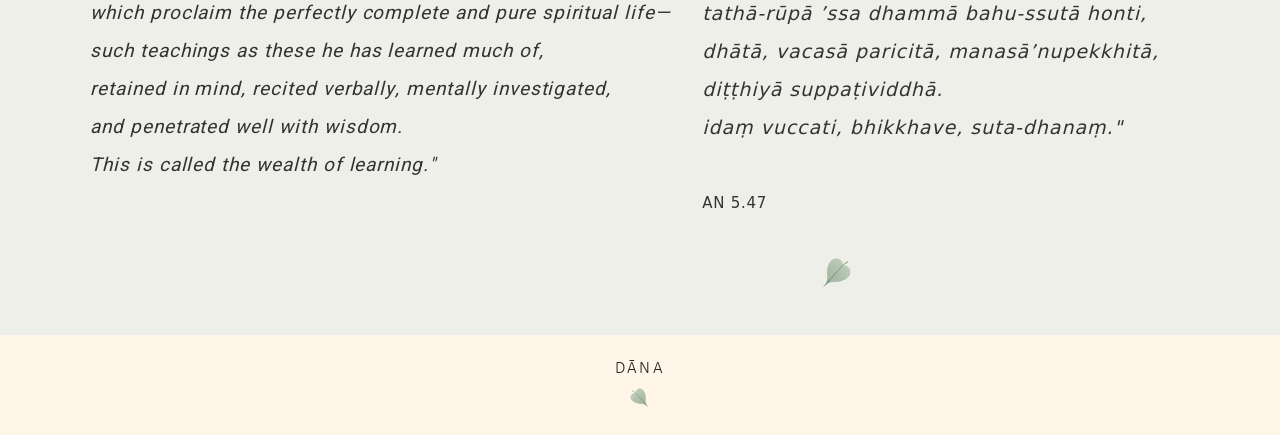
==== commit 31eaf738: "Remove the ReSight·it footer credit from the Pali site Co-Authored-By: Claude Sonnet 5.5 <noreply@an" ====
--- a/index.html
+++ b/index.html
@@ -27,7 +27,7 @@
 <link rel="preconnect" href="https://fonts.gstatic.com" crossorigin>
 <link href="https://fonts.googleapis.com/css2?family=Carlito:ital,wght@0,400;0,700;1,400&family=Heebo:wght@300&display=swap" rel="stylesheet">
 <link rel="preload" href="./assets/fonts/calibri-light.woff2" as="font" type="font/woff2" crossorigin>
-<link rel="stylesheet" href="./assets/style.css?v=9">
+<link rel="stylesheet" href="./assets/style.css?v=8">
 </head>
 <body>
 <a class="skip" href="#main">Skip to Main Content</a>
@@ -66,7 +66,6 @@
 <footer class="site-footer">
   <a href="./d%C4%81na/">DĀNA</a>
   <img src="./assets/leaf.svg" alt="" width="26" height="26">
-  <p class="credit">Website by <a href="https://resightit.com/?utm_source=sutadhana&utm_medium=footer&utm_campaign=website-credit" target="_blank" rel="noopener">ReSight·it</a></p>
 </footer>
 <script>try{if("scrollRestoration" in history)history.scrollRestoration="manual";if(!location.hash)window.scrollTo(0,0);}catch(e){}</script>
 <!-- Cloudflare Web Analytics --><script defer src='https://static.cloudflareinsights.com/beacon.min.js' data-cf-beacon='{"token": "a567cd92b4b54e6aac4dd3707e3bd36f"}'></script><!-- End Cloudflare Web Analytics -->
--- a/assets/style.css
+++ b/assets/style.css
@@ -190,7 +190,3 @@
   .apple-pay-btn { -webkit-appearance: -apple-pay-button; -apple-pay-button-type: donate; -apple-pay-button-style: black; background: none; }
 }
 .apple-pay-link:hover .apple-pay-btn { opacity: .88; }
-
-.site-footer .credit { margin: 4px 0 0; font-family: var(--light); font-size: 13px; letter-spacing: .04em; color: #6b6660; }
-.site-footer .credit a { font-size: inherit; letter-spacing: inherit; color: inherit; text-decoration: underline; text-underline-offset: 2px; }
-.site-footer .credit a:hover { color: var(--accent); }
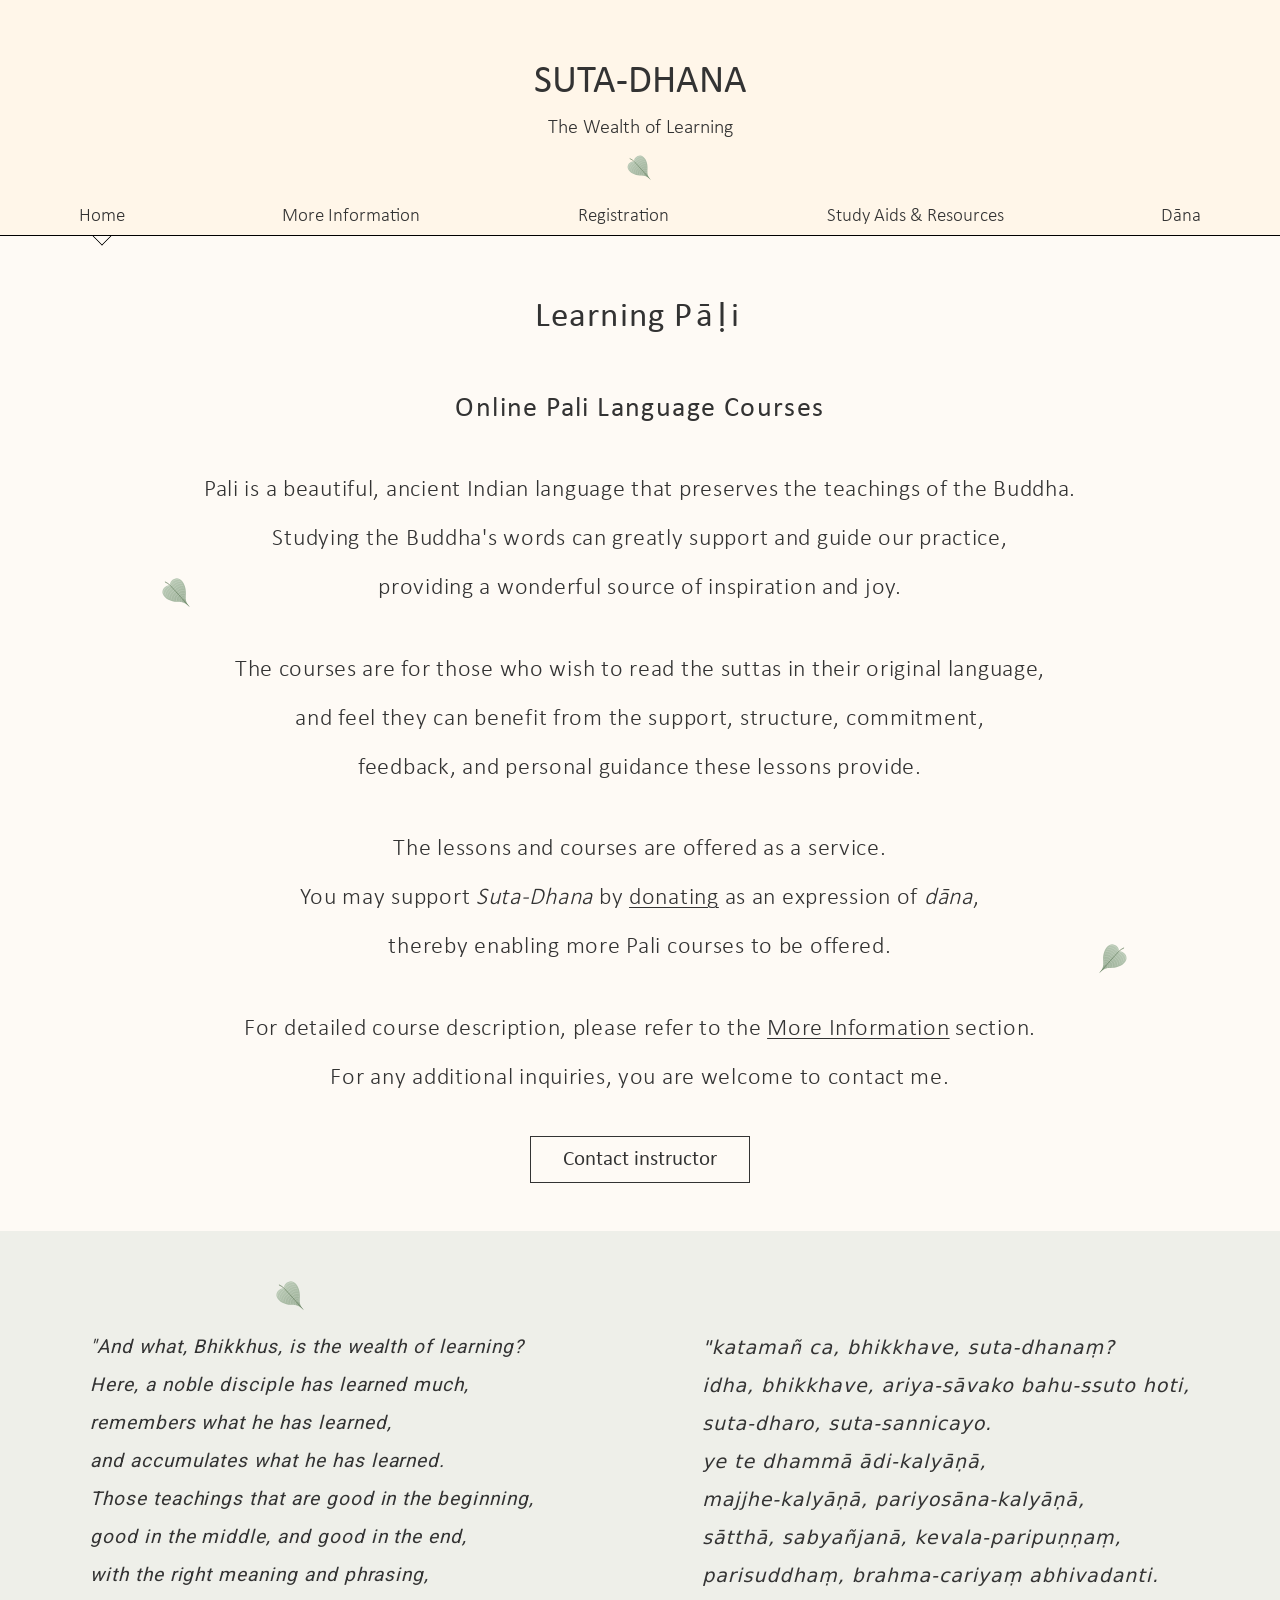
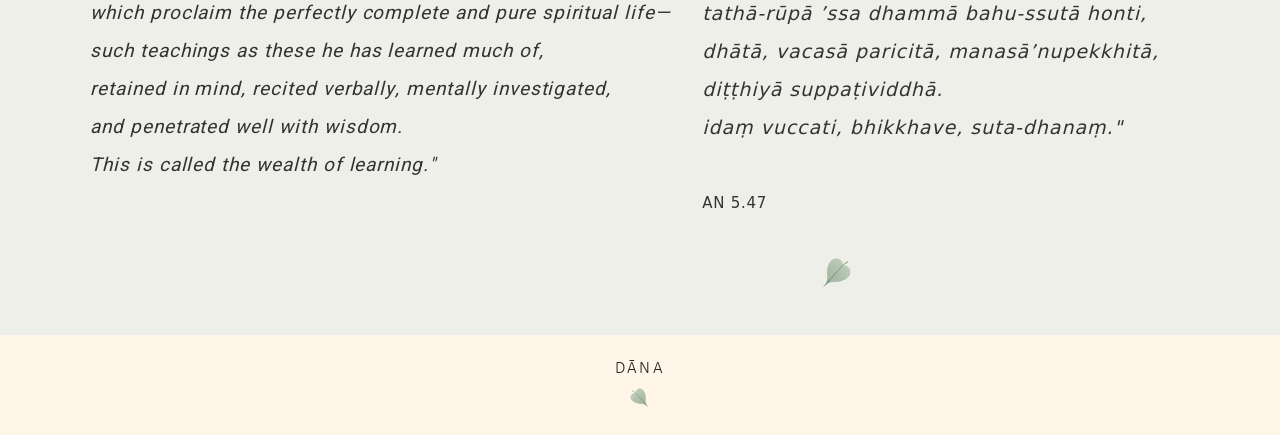
==== commit 25ef441b: "Home: AN 5.47 quote line breaks on phones Co-Authored-By: Claude Opus 5.5 <noreply@anthropic.com> Cl" ====
--- a/index.html
+++ b/index.html
@@ -27,7 +27,7 @@
 <link rel="preconnect" href="https://fonts.gstatic.com" crossorigin>
 <link href="https://fonts.googleapis.com/css2?family=Carlito:ital,wght@0,400;0,700;1,400&family=Heebo:wght@300&display=swap" rel="stylesheet">
 <link rel="preload" href="./assets/fonts/calibri-light.woff2" as="font" type="font/woff2" crossorigin>
-<link rel="stylesheet" href="./assets/style.css?v=8">
+<link rel="stylesheet" href="./assets/style.css?v=13">
 </head>
 <body>
 <a class="skip" href="#main">Skip to Main Content</a>
@@ -53,9 +53,9 @@
 <section class="band quote-band">
   <img class="leaf leaf-start" src="./assets/leaf.svg" alt="" width="40" height="40">
   <div class="quote-cols">
-    <blockquote lang="en">"And what, Bhikkhus, is the wealth of learning?<br>Here, a noble disciple has learned much,<br>remembers what he has learned,<br>and accumulates what he has learned.<br>Those teachings that are good in the beginning,<br>good in the middle, and good in the end,<br>with the right meaning and phrasing,<br>which proclaim the perfectly complete and pure spiritual life—<br>such teachings as these he has learned much of,<br>retained in mind, recited verbally, mentally investigated,<br>and penetrated well with wisdom.<br>This is called the wealth of learning."</blockquote>
+    <blockquote lang="en">"And what, Bhikkhus,<br class="m"> is the wealth of learning?<br>Here, a noble disciple has learned much,<br>remembers what he has learned,<br>and accumulates what he has learned.<br>Those teachings that are good<br class="m"> in the beginning,<br>good in the middle, and good in the end,<br>with the right meaning and phrasing,<br>which proclaim the perfectly complete<br class="m"> and pure spiritual life—<br>such teachings as these<br class="m"> he has learned much of,<br>retained in mind, recited verbally,<br class="m"> mentally investigated,<br>and penetrated well with wisdom.<br>This is called the wealth of learning."</blockquote>
     <div>
-      <blockquote lang="pi">"katamañ ca, bhikkhave, suta-dhanaṃ?<br>idha, bhikkhave, ariya-sāvako bahu-ssuto hoti,<br>suta-dharo, suta-sannicayo.<br>ye te dhammā ādi-kalyāṇā,<br>majjhe-kalyāṇā, pariyosāna-kalyāṇā,<br>sātthā, sabyañjanā, kevala-paripuṇṇaṃ,<br>parisuddhaṃ, brahma-cariyaṃ abhivadanti.<br>tathā-rūpā ’ssa dhammā bahu-ssutā honti,<br>dhātā, vacasā paricitā, manasā’nupekkhitā,<br>diṭṭhiyā suppaṭividdhā.<br>idaṃ vuccati, bhikkhave, suta-dhanaṃ."</blockquote>
+      <blockquote lang="pi">"katamañ ca, bhikkhave, suta-dhanaṃ?<br>idha, bhikkhave,<br class="m"> ariya-sāvako bahu-ssuto hoti,<br>suta-dharo, suta-sannicayo.<br>ye te dhammā ādi-kalyāṇā,<br>majjhe-kalyāṇā, pariyosāna-kalyāṇā,<br>sātthā, sabyañjanā,<br class="m"> kevala-paripuṇṇaṃ,<br class="d"> parisuddhaṃ,<br class="m"> brahma-cariyaṃ abhivadanti.<br>tathā-rūpā ’ssa dhammā<br class="m"> bahu-ssutā honti,<br class="d"> dhātā,<br class="m"> vacasā paricitā, manasā’nupekkhitā,<br>diṭṭhiyā suppaṭividdhā.<br>idaṃ vuccati, bhikkhave, suta-dhanaṃ."</blockquote>
       <p class="ref">AN 5.47</p>
     </div>
   </div>
--- a/assets/style.css
+++ b/assets/style.css
@@ -190,3 +190,12 @@
   .apple-pay-btn { -webkit-appearance: -apple-pay-button; -apple-pay-button-type: donate; -apple-pay-button-style: black; background: none; }
 }
 .apple-pay-link:hover .apple-pay-btn { opacity: .88; }
+
+/* AN 5.47 quote: phone line breaks so no word is left alone on a line */
+br.m { display: none; }
+@media (max-width: 760px) {
+  br.m { display: inline; }
+  br.d { display: none; }
+  blockquote { font-size: 17px; letter-spacing: .02em; }
+  blockquote[lang="pi"] { font-size: 16px; }
+}
